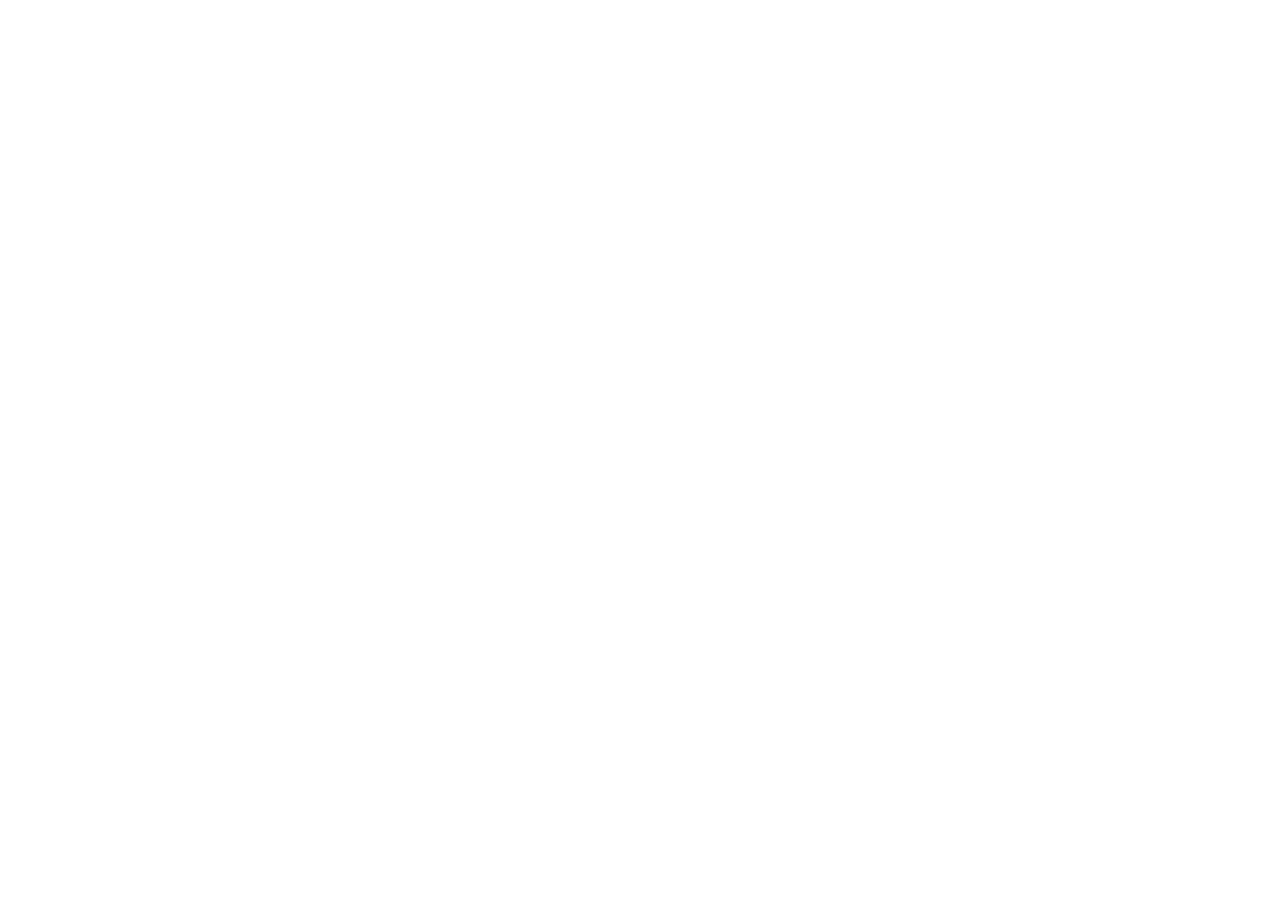
==== square-size.html @ bdc76dc2 "Feature/download-page" ====
<!DOCTYPE html>
<html lang="en">
  <head>
    <meta charset="UTF-8" />
    <meta name="viewport" content="width=device-width, initial-scale=1.0" />
    <title>Document</title>
    <link rel="stylesheet" href="styles/css/global.css" />
  </head>
  <body></body>
</html>
---- styles/css/global.css ----
.body {
  width: 1080px;
  height: 1920px;
  padding: 70px;
  position: relative;
}
.body .left-title {
  width: 70px;
  height: 100%;
  background-color: #000;
  display: flex;
  flex-direction: column;
  gap: 13px;
  align-items: center;
  position: absolute;
  left: 0;
  top: 70px;
  z-index: 106;
}
.body .left-title img {
  width: 26px;
  height: 444px;
}
.body .right-title {
  width: 70px;
  height: 100%;
  background-color: #000;
  display: flex;
  flex-direction: column;
  gap: 14px;
  align-items: center;
  position: absolute;
  right: 0;
  top: 20px;
  z-index: 101;
}
.body .right-title img {
  width: 26px;
  height: 444px;
}
.body .top-title {
  width: 100%;
  height: 70px;
  padding-left: 25px;
  background-color: #000;
  display: flex;
  justify-content: flex-start;
  align-items: center;
  position: absolute;
  top: 0;
}
.body .top-title img {
  width: 482px;
  height: 29px;
}
.body .bottom-title {
  width: 100%;
  height: 70px;
  padding-right: 30px;
  background-color: #000;
  display: flex;
  align-items: center;
  justify-content: flex-end;
  position: absolute;
  bottom: 0;
  right: 0;
  z-index: 102;
}
.body .bottom-title img {
  width: 482px;
  height: 29px;
}
.body .bottom-title .left-star {
  width: 15px;
  height: 15px;
  position: absolute;
  left: 30px;
}
.body .download-story {
  max-width: 1080px;
  width: 100%;
  height: 1620px;
  display: flex;
  flex-direction: column;
  justify-content: space-around;
  align-items: center;
}
.body .download-story .logo-wrapper {
  display: grid;
  place-items: center;
}
.body .download-story .logo-wrapper .logo {
  width: 630px;
  height: 172px;
  -o-object-fit: cover;
     object-fit: cover;
}
.body .download-story .text-wrapper {
  max-width: 710px;
  width: 100%;
  display: flex;
  flex-direction: column;
  align-items: center;
}
.body .download-story .text-wrapper .header {
  font-family: "firaGO-light";
  font-size: 32px;
  font-style: italic;
  line-height: 29px;
  text-align: left;
  color: #000;
  opacity: 0.8;
  transition: all ease 0.5s;
}
.body .download-story .text-wrapper .text {
  font-family: "Nika";
  font-size: 64px;
  font-weight: 400;
  line-height: 75px;
  text-align: center;
  margin-top: 36px;
  transition: 0.5s all ease;
}
.body .download-story .text-wrapper .text::before {
  content: "*";
  font-family: "Nika";
  margin-right: 15px;
  color: red;
}
.body .download-story .text-wrapper .text::after {
  content: "*";
  font-family: "Nika";
  margin-left: 15px;
  color: red;
}
.body .download-story .footer {
  display: flex;
  flex-direction: column;
  align-items: center;
}
.body .download-story .footer .header {
  padding: 10px;
  font-family: "firaGO-light";
  font-size: 32px;
  font-style: italic;
  line-height: 29px;
  text-align: left;
  color: #000;
  opacity: 0.8;
  transition: all ease 0.5s;
  border-bottom: 1px solid #898989;
}
.body .download-story .footer .link {
  font-family: "firaGo-regular";
  font-size: 32px;
  color: #000;
  margin-top: 8px;
}
.body .download-story .footer .qrcode {
  margin-top: 16px;
}

/* http://meyerweb.com/eric/tools/css/reset/ 
   v2.0 | 20110126
   License: none (public domain)
*/
*,
*::before,
*::after {
  margin: 0;
  padding: 0;
  box-sizing: border-box;
}

html,
body,
div,
span,
applet,
object,
iframe,
h1,
h2,
h3,
h4,
h5,
h6,
p,
blockquote,
pre,
a,
abbr,
acronym,
address,
big,
cite,
code,
del,
dfn,
em,
img,
ins,
kbd,
q,
s,
samp,
small,
strike,
strong,
sub,
sup,
tt,
var,
b,
u,
i,
center,
dl,
dt,
dd,
ol,
ul,
li,
fieldset,
form,
label,
legend,
table,
caption,
tbody,
tfoot,
thead,
tr,
th,
td,
article,
aside,
canvas,
details,
embed,
figure,
figcaption,
footer,
header,
hgroup,
menu,
nav,
output,
ruby,
section,
summary,
time,
mark,
audio,
video {
  margin: 0;
  padding: 0;
  border: 0;
  font-size: 100%;
  font: inherit;
  vertical-align: baseline;
  text-decoration: none;
}

/* HTML5 display-role reset for older browsers */
article,
aside,
details,
figcaption,
figure,
footer,
header,
hgroup,
menu,
nav,
section {
  display: block;
}

body {
  line-height: 1;
  font-family: "Work Sans", sans-serif;
}

ol,
ul {
  list-style: none;
}

blockquote,
q {
  quotes: none;
}

blockquote:before,
blockquote:after,
q:before,
q:after {
  content: "";
  content: none;
}

table {
  border-collapse: collapse;
  border-spacing: 0;
}

button {
  cursor: pointer;
}

@font-face {
  font-family: "firaGo-regular";
  src: url(../../assets/fonts/FiraGO_TTF_1001/Roman/FiraGO-Regular.ttf);
}
@font-face {
  font-family: "firaGo-medium";
  src: url(../../assets/fonts/FiraGO_TTF_1001/Roman/FiraGO-Medium.ttf);
}
@font-face {
  font-family: "firaGo-light";
  src: url(../../assets/fonts/FiraGO_TTF_1001/Roman/FiraGO-Light.ttf);
}
@font-face {
  font-family: "firaGo-extra-bold";
  src: url(../../assets/fonts/FiraGO_TTF_1001/Roman/FiraGO-ExtraBold.ttf);
}
@font-face {
  font-family: "firaGo-extra-light";
  src: url(../../assets/fonts/FiraGO_TTF_1001/Roman/FiraGO-ExtraLight.ttf);
}
@font-face {
  font-family: "firaGo-semiBold";
  src: url(../../assets/fonts/FiraGO_TTF_1001/Roman/FiraGO-SemiBold.ttf);
}
@font-face {
  font-family: "firago-italic-light";
  src: url(../../assets/fonts/FiraGO_TTF_1001/Italic/FiraGO-LightItalic.ttf);
}
@font-face {
  font-family: "Nika";
  src: url(../../assets/fonts/Nika-Regular.ttf);
}
body {
  height: 100vh;
  display: flex;
  justify-content: center;
  align-items: center;
  padding: 10px 70px;
  position: relative;
}
@media only screen and (max-width: 740px) {
  body {
    padding: 10px 50px;
  }
}
body .left-marquee {
  max-width: 64px;
  width: 100%;
  height: 100vh;
  display: flex;
  justify-content: center;
  align-items: center;
  overflow: hidden;
  background-color: #000;
  position: fixed;
  top: 0;
  left: 0;
}
body .left-marquee .left {
  width: 32px;
  margin: 0 auto;
  height: 100%;
}
body .left-marquee .left img {
  margin-bottom: 20px;
}
body .left-marquee .left .star {
  margin-right: 4px;
}
@media only screen and (max-width: 740px) {
  body .left-marquee {
    max-width: 30px;
  }
  body .left-marquee .left {
    width: 16px;
  }
  body .left-marquee .left img {
    width: 16px;
  }
}
body .right-marquee {
  max-width: 64px;
  width: 100%;
  height: 100vh;
  display: flex;
  justify-content: center;
  align-items: center;
  overflow: hidden;
  background-color: #000;
  position: fixed;
  top: 0;
  right: 0;
}
body .right-marquee .right {
  width: 32px;
  margin: 0 auto;
  height: 100%;
}
body .right-marquee .right img {
  margin-bottom: 20px;
}
body .right-marquee .right .star2 {
  margin-right: 4px;
}
@media only screen and (max-width: 740px) {
  body .right-marquee {
    max-width: 30px;
  }
  body .right-marquee .right {
    width: 16px;
  }
  body .right-marquee .right img {
    width: 16px;
  }
}
body .main-section.blur {
  filter: blur(4px);
}
body .main-section {
  max-width: 1440px;
  width: 100%;
  height: 80%;
  display: flex;
  gap: 20px;
  flex-direction: column;
  align-items: center;
}
body .main-section .logo-wrapper {
  padding: 5px 0;
  display: grid;
  place-items: center;
  cursor: pointer;
}
body .main-section .logo-wrapper img {
  max-width: 411.23px;
  width: 100%;
  transition: all ease 0.5s;
}
@media only screen and (max-width: 740px) {
  body .main-section .logo-wrapper img {
    transition: all ease 0.5s;
    max-width: 278px;
    width: 100%;
  }
}
body .main-section .ortskhobila.disabled {
  display: none;
}
body .main-section .ortskhobila.active {
  display: flex;
}
body .main-section .ortskhobila {
  max-width: 436px;
  width: 100%;
  position: relative;
  display: grid;
  place-items: center;
}
@media only screen and (max-width: 450px) {
  body .main-section .ortskhobila {
    margin-top: 70px;
  }
}
body .main-section .ortskhobila .cookie {
  max-width: 436px;
  width: 100%;
  cursor: pointer;
  transition: 0.5s all ease;
}
body .main-section .ortskhobila .cookie:hover {
  transform: scale(1.03);
  transition: 0.5s all ease;
}
body .main-section .ortskhobila .price-tag {
  position: absolute;
  right: 0px;
  top: 30%;
  max-width: 151.4px;
  width: 100%;
}
@media only screen and (max-width: 450px) {
  body .main-section .ortskhobila .price-tag {
    max-width: 108px;
    height: 70px;
    top: 15px;
    right: 5px;
  }
}
body .main-section .click-text p {
  font-family: "firaGo-light";
  font-size: 20px;
  font-style: italic;
  font-weight: 200;
  line-height: 29px;
  letter-spacing: 0em;
  text-align: center;
  cursor: pointer;
}
body .main-section .click-text.disabled {
  display: none;
}
body .main-section .social-wrap {
  width: 90%;
  display: flex;
  justify-content: flex-start;
  align-items: flex-start;
  margin-top: 40px;
}
@media only screen and (max-width: 740px) {
  body .main-section .social-wrap {
    justify-content: center;
  }
  body .main-section .social-wrap .facebook a img {
    width: 44px;
    height: 44px;
  }
}
@media only screen and (max-width: 740px) and (max-width: 450px) {
  body .main-section .social-wrap .facebook a img {
    width: 36px;
    height: 36px;
  }
}
@media only screen and (max-width: 740px) {
  body .main-section .social-wrap .instagram a img {
    width: 44px;
    height: 44px;
  }
}
@media only screen and (max-width: 740px) and (max-width: 450px) {
  body .main-section .social-wrap .instagram a img {
    width: 36px;
    height: 36px;
  }
}
body .popup-wrapper {
  display: none;
  max-width: 662px;
  width: 100%;
  height: 331px;
  position: absolute;
  top: 50%;
  left: 50%;
  transform: translate(-50%, -50%);
  padding: 0 26px;
  background-color: #fff;
  border: solid 2px #000;
  border-radius: 24px;
  justify-content: center;
  flex-direction: column;
  align-items: center;
  z-index: 100;
}
@media only screen and (max-width: 780px) {
  body .popup-wrapper {
    max-width: 500px;
  }
}
@media only screen and (max-width: 570px) {
  body .popup-wrapper {
    max-width: 322px;
    min-height: 443px;
  }
}
@media only screen and (max-width: 400px) {
  body .popup-wrapper {
    max-width: 280px;
    min-height: 443px;
    padding: 0 13px;
  }
}
@media only screen and (max-width: 340px) {
  body .popup-wrapper {
    max-width: 200px;
    min-height: 343px;
    padding: 0 13px;
  }
}
body .popup-wrapper .download-button {
  width: 168px;
  height: 47px;
  display: grid;
  place-items: center;
  font-family: "firaGo-medium";
  font-size: 24px;
  border: solid 2px #000;
  border-radius: 15px;
  margin-top: 44px;
  cursor: pointer;
  transition: 0.4s all ease;
}
body .popup-wrapper .download-button:hover {
  background-color: #000;
  color: #fff;
  box-shadow: rgba(0, 0, 0, 0.24) 0px 3px 8px;
}
@media only screen and (max-width: 340px) {
  body .popup-wrapper .download-button {
    width: 100px;
    font-size: 14px;
  }
}
body .popup-wrapper .close {
  align-self: flex-end;
  cursor: pointer;
  transition: 0.4s all ease;
}
body .popup-wrapper .close .close-btn {
  font-family: "firaGo-medium";
  font-size: 26px;
  font-weight: 400;
  transition: all ease 0.3s;
}
body .popup-wrapper .close .close-btn:hover {
  color: red;
}
body .popup-wrapper .select-format .instruction {
  font-family: "firaGo-medium";
  font-size: 24px;
  margin-top: 14px;
}
@media only screen and (max-width: 340px) {
  body .popup-wrapper .select-format .instruction {
    font-size: 17px;
  }
}
body .popup-wrapper .formats-wrap {
  display: flex;
  border: solid 2px #000;
  border-radius: 24px;
  margin-top: 25px;
  transition: all ease 0.4s;
}
body .popup-wrapper .formats-wrap:hover {
  box-shadow: rgba(0, 0, 0, 0.24) 0px 3px 8px;
}
@media only screen and (max-width: 740px) {
  body .popup-wrapper .formats-wrap {
    max-width: 450px;
    width: 100%;
  }
}
@media only screen and (max-width: 570px) {
  body .popup-wrapper .formats-wrap {
    max-width: 343px;
    flex-direction: column;
    align-items: center;
  }
}
body .popup-wrapper .formats-wrap .format {
  width: 280px;
  height: 77px;
  display: grid;
  place-items: center;
  border-right: solid 2px #000;
  border-radius: 20px 0 0 20px;
  cursor: pointer;
  transition: 0.4s all ease;
}
@media only screen and (max-width: 570px) {
  body .popup-wrapper .formats-wrap .format {
    width: 100%;
    border-right: 0;
    border-bottom: solid 2px #000;
    border-radius: 21px 21px 0 0;
  }
}
@media only screen and (max-width: 340px) {
  body .popup-wrapper .formats-wrap .format {
    height: 60px;
  }
}
body .popup-wrapper .formats-wrap .format h4 {
  font-family: "firaGo-regular";
  font-size: 24px;
}
@media only screen and (max-width: 740px) {
  body .popup-wrapper .formats-wrap .format h4 {
    font-size: 18px;
  }
}
@media only screen and (max-width: 570px) {
  body .popup-wrapper .formats-wrap .format h4 {
    font-size: 20px;
  }
}
@media only screen and (max-width: 340px) {
  body .popup-wrapper .formats-wrap .format h4 {
    font-size: 15px;
  }
}
body .popup-wrapper .formats-wrap .format p {
  font-family: "firaGo-light";
  font-size: 15px;
}
@media only screen and (max-width: 570px) {
  body .popup-wrapper .formats-wrap .format p {
    font-size: 13px;
  }
}
body .popup-wrapper .formats-wrap .format.selected {
  background-color: #000;
  color: #fff;
}
body .popup-wrapper .formats-wrap .format1 {
  width: 280px;
  height: 77px;
  display: grid;
  place-items: center;
  cursor: pointer;
  border-radius: 0 20px 20px 0;
  transition: 0.4s all ease;
}
@media only screen and (max-width: 340px) {
  body .popup-wrapper .formats-wrap .format1 {
    height: 60px;
  }
}
@media only screen and (max-width: 570px) {
  body .popup-wrapper .formats-wrap .format1 {
    width: 100%;
    border: 0;
    border-radius: 0 0 21px 21px;
  }
}
body .popup-wrapper .formats-wrap .format1 h4 {
  font-family: "firaGo-regular";
  font-size: 24px;
}
@media only screen and (max-width: 740px) {
  body .popup-wrapper .formats-wrap .format1 h4 {
    font-size: 18px;
  }
}
@media only screen and (max-width: 340px) {
  body .popup-wrapper .formats-wrap .format1 h4 {
    font-size: 15px;
  }
}
body .popup-wrapper .formats-wrap .format1 p {
  font-family: "firaGo-light";
  font-size: 15px;
}
body .popup-wrapper .formats-wrap .format1.selected {
  background-color: #000;
  color: #fff;
}
body .popup-wrapper.active {
  display: flex;
  animation: 1s ease-in popup;
}
body .overlay {
  display: none;
}
body .overlay.active {
  width: 100%;
  height: 100vh;
  display: block;
  position: absolute;
  top: 0;
  left: 0;
  z-index: 10;
}

.random-message {
  max-width: 860px;
  width: 100%;
  min-height: 435px;
  display: flex;
  flex-direction: column;
  justify-content: space-between;
}
.random-message .open-new.none {
  opacity: 0;
}
.random-message .open-new {
  max-width: 200px;
  width: 100%;
  height: 20px;
  display: flex;
  align-items: center;
  gap: 4px;
  cursor: pointer;
  margin-top: 54px;
  margin-left: 34px;
}
@media only screen and (max-width: 740px) {
  .random-message .open-new {
    margin-left: 0;
  }
}
.random-message .open-new p {
  font-family: "firago-italic-light";
  opacity: 70%;
}
@media only screen and (max-width: 740px) {
  .random-message .open-new p {
    font-size: 11px;
  }
}
.random-message .open-new .image-svg {
  height: 20px;
  display: grid;
  place-items: center;
}
.random-message .open-new .image-svg img {
  opacity: 100%;
}
@media only screen and (max-width: 740px) {
  .random-message .open-new .image-svg img {
    width: 10px;
    height: 10px;
  }
}
.random-message .cookie-meesage {
  width: 100%;
  display: flex;
  justify-content: center;
  align-items: flex-start;
  margin-top: 70px;
}
.random-message .cookie-meesage .message {
  font-family: "Nika";
  font-size: 48px;
  font-weight: 400;
  line-height: 51px;
  text-align: center;
  padding: 5px;
  transition: 0.5s all ease;
}
.random-message .cookie-meesage .message::before {
  content: "*";
  font-family: "Nika";
  margin-right: 15px;
  color: red;
}
.random-message .cookie-meesage .message::after {
  content: "*";
  font-family: "Nika";
  margin-left: 15px;
  color: red;
}
@media only screen and (min-width: 740px) and (max-width: 1280px) {
  .random-message .cookie-meesage .message {
    font-size: 39px;
  }
}
@media only screen and (max-width: 740px) {
  .random-message .cookie-meesage .message {
    font-size: 30px;
    line-height: 36px;
  }
}
@media only screen and (max-width: 450px) {
  .random-message .cookie-meesage .message {
    font-size: 24px;
  }
}
.random-message .download {
  width: 100%;
  display: grid;
  place-items: center;
  gap: 10px;
  cursor: pointer;
  margin-top: 50px;
}
.random-message .download p {
  font-family: "firaGO-light";
  font-size: 24px;
  font-style: italic;
  line-height: 29px;
  text-align: left;
  color: #000;
  opacity: 0.8;
  transition: all ease 0.5s;
}
@media only screen and (max-width: 740px) {
  .random-message .download p {
    font-size: 20px;
    transition: all ease 0.5s;
  }
}
.random-message .download img {
  transition: all ease 0.5s;
}
@media only screen and (max-width: 740px) {
  .random-message .download img {
    transition: all ease 0.5s;
    width: 66px;
    height: 42px;
  }
}

.random-message.disabled {
  display: none;
}

@keyframes popup {
  0% {
    scale: 0;
    opacity: 0;
  }
  100% {
    scale: 1;
    opacity: 1;
  }
}/*# sourceMappingURL=global.css.map */
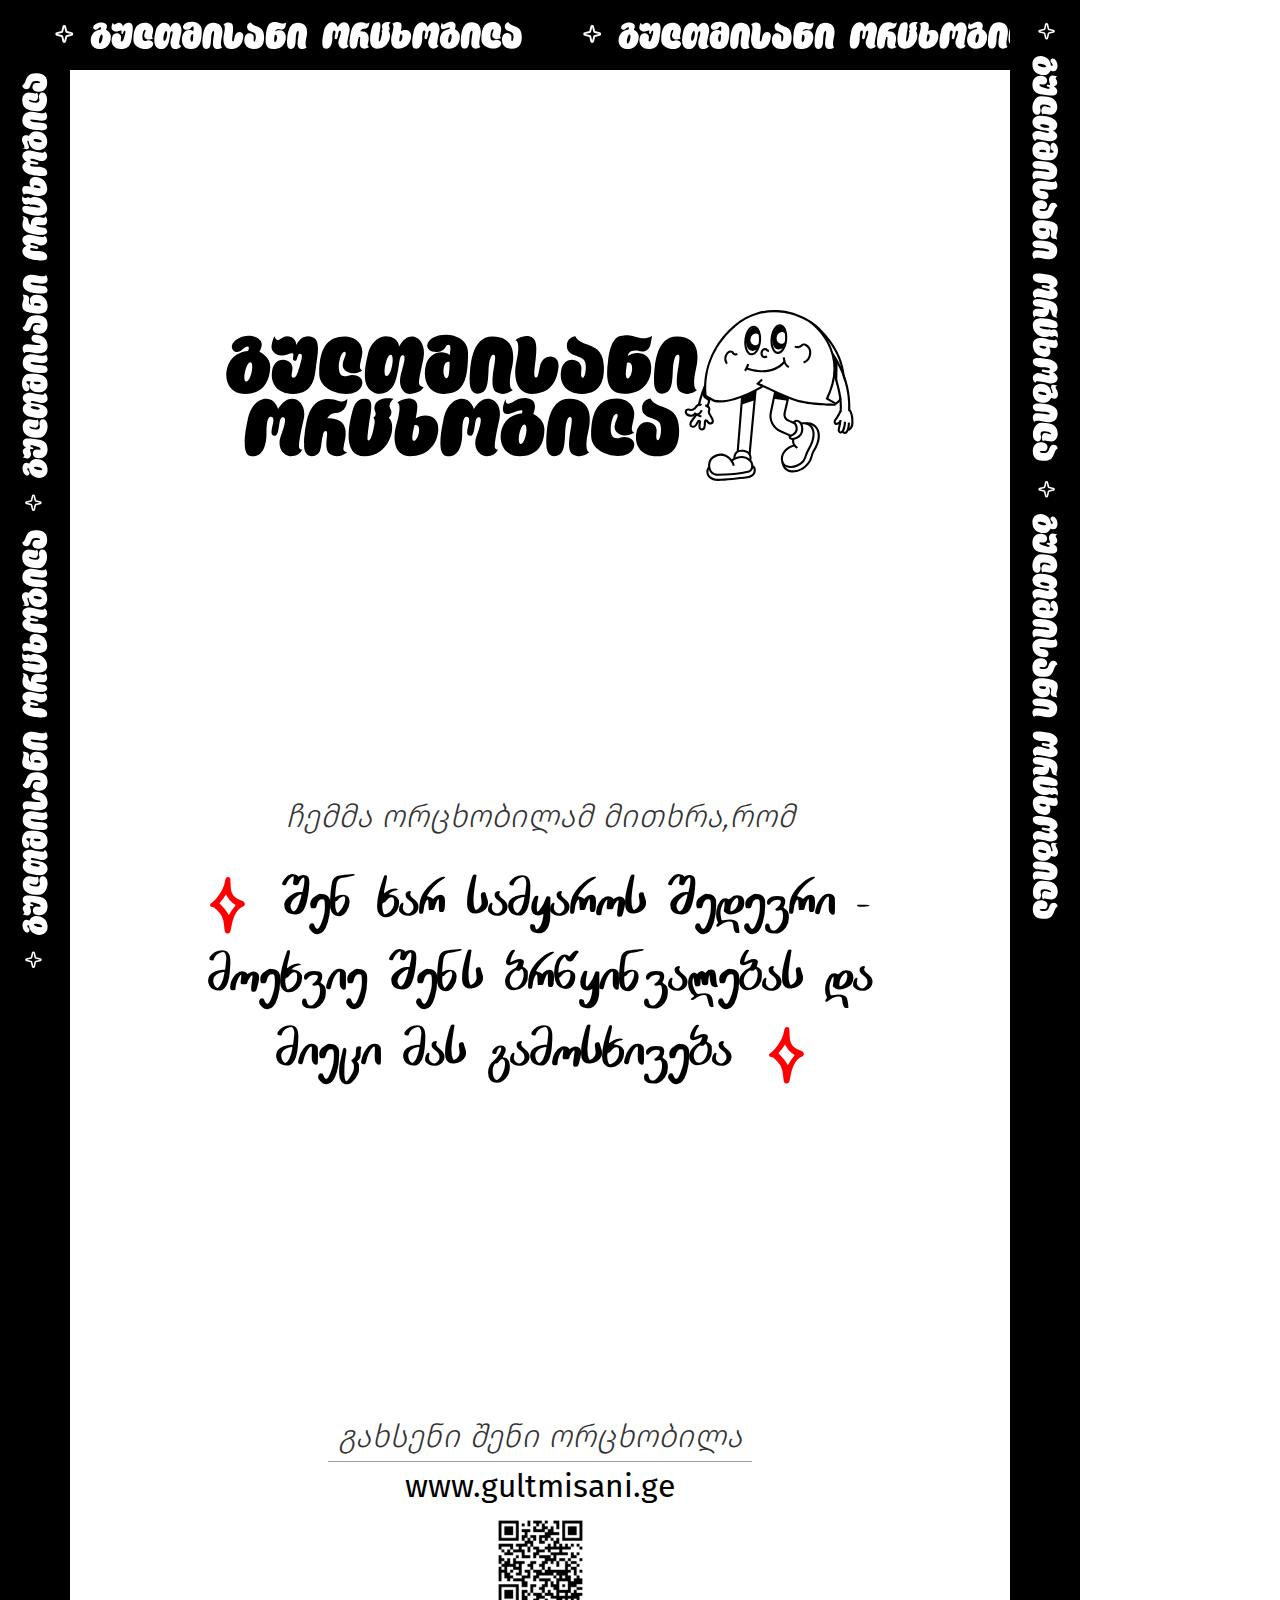
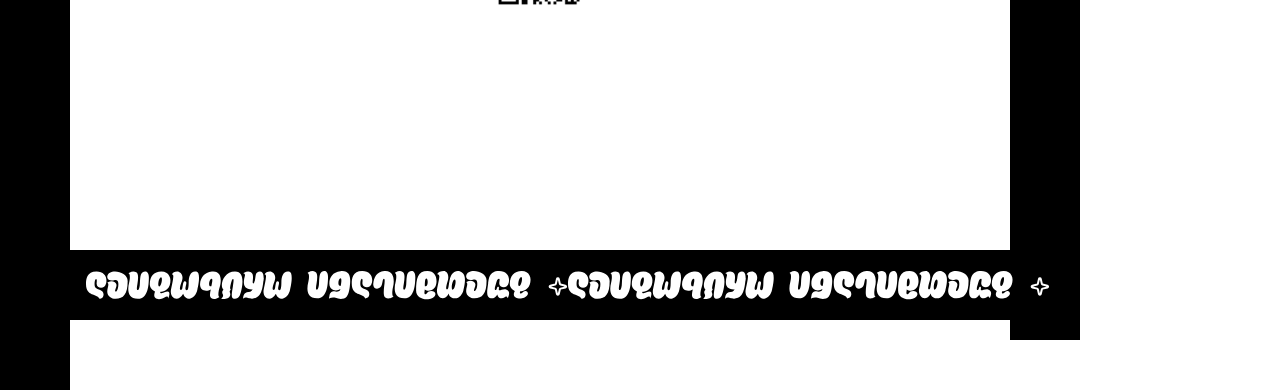
==== commit 9b037b96: "Feature/download-page" ====
--- a/square-size.html
+++ b/square-size.html
@@ -6,5 +6,46 @@
     <title>Document</title>
     <link rel="stylesheet" href="styles/css/global.css" />
   </head>
-  <body></body>
+
+  <body class="body">
+    <div class="left-title">
+      <img src="./assets/images/gultmisani-logo.svg" alt="logo" />
+      <img src="./assets/images/gultmisani-logo.svg" alt="logo" />
+    </div>
+    <div class="right-title">
+      <img src="./assets/images/gultmisani-logo-2.svg" alt="logo" />
+      <img src="./assets/images/gultmisani-logo-2.svg" alt="logo" />
+    </div>
+    <div class="top-title">
+      <img src="./assets/images/gultmisani-logo-3.svg" alt="logo" />
+      <img src="./assets/images/gultmisani-logo-3.svg" alt="logo" />
+    </div>
+    <div class="bottom-title">
+      <img src="./assets/images/gultmisani-logo-4.svg" alt="logo" />
+      <img src="./assets/images/gultmisani-logo-4.svg" alt="logo" />
+    </div>
+    <section class="download-story">
+      <div class="logo-wrapper">
+        <img
+          class="logo"
+          src="./assets/images/logo.svg"
+          alt="gultmisani ortskhobila logo"
+        />
+      </div>
+      <div class="text-wrapper">
+        <h3 class="header">ჩემმა ორცხობილამ მითხრა,რომ</h3>
+        <p class="text">
+          შენ ხარ სამყაროს შედევრი - მოეხვიე შენს ბრწყინვალებას და მიეცი მას
+          გამოსხივება
+        </p>
+      </div>
+      <footer class="footer">
+        <h3 class="header">გახსენი შენი ორცხობილა</h3>
+        <a class="link" href="#">www.gultmisani.ge</a>
+        <div class="qrcode">
+          <img src="./assets/images/QR.svg" alt="QR code" />
+        </div>
+      </footer>
+    </section>
+  </body>
 </html>
--- a/styles/css/global.css
+++ b/styles/css/global.css
@@ -4,6 +4,12 @@
   padding: 70px;
   position: relative;
 }
+@media only screen and (max-width: 1200px) and (max-height: 1200px) {
+  .body {
+    width: 1200px;
+    height: 1200px;
+  }
+}
 .body .left-title {
   width: 70px;
   height: 100%;
@@ -21,6 +27,16 @@
   width: 26px;
   height: 444px;
 }
+@media only screen and (max-width: 1200px) and (max-height: 1200px) {
+  .body .left-title {
+    height: 1100px;
+    padding-top: 36px;
+  }
+  .body .left-title img {
+    width: 30px;
+    height: 523px;
+  }
+}
 .body .right-title {
   width: 70px;
   height: 100%;
@@ -38,6 +54,17 @@
   width: 26px;
   height: 444px;
 }
+@media only screen and (max-width: 1200px) and (max-height: 1200px) {
+  .body .right-title {
+    height: 1150px;
+    padding-top: 36px;
+    top: 0;
+  }
+  .body .right-title img {
+    width: 30px;
+    height: 523px;
+  }
+}
 .body .top-title {
   width: 100%;
   height: 70px;
@@ -50,8 +77,20 @@
   top: 0;
 }
 .body .top-title img {
-  width: 482px;
+  width: 100%;
   height: 29px;
+}
+@media only screen and (max-width: 1200px) and (max-height: 1200px) {
+  .body .top-title {
+    width: 1150px;
+    left: 0;
+    top: 0;
+    gap: 25px;
+  }
+  .body .top-title img {
+    height: 31px;
+    width: 526px;
+  }
 }
 .body .bottom-title {
   width: 100%;
@@ -76,6 +115,17 @@
   position: absolute;
   left: 30px;
 }
+@media only screen and (max-width: 1200px) and (max-height: 1200px) {
+  .body .bottom-title {
+    right: 0;
+    bottom: 0;
+    gap: 35px;
+  }
+  .body .bottom-title img {
+    height: 31px;
+    width: 526px;
+  }
+}
 .body .download-story {
   max-width: 1080px;
   width: 100%;
@@ -84,6 +134,12 @@
   flex-direction: column;
   justify-content: space-around;
   align-items: center;
+}
+@media only screen and (max-width: 1200px) and (max-height: 1200px) {
+  .body .download-story {
+    width: 1200px;
+    height: 1200px;
+  }
 }
 .body .download-story .logo-wrapper {
   display: grid;
@@ -354,6 +410,11 @@
     padding: 10px 50px;
   }
 }
+@media screen and (max-height: 800px) {
+  body {
+    height: auto;
+  }
+}
 body .left-marquee {
   max-width: 64px;
   width: 100%;
@@ -433,6 +494,7 @@
   height: 80%;
   display: flex;
   gap: 20px;
+  justify-content: center;
   flex-direction: column;
   align-items: center;
 }
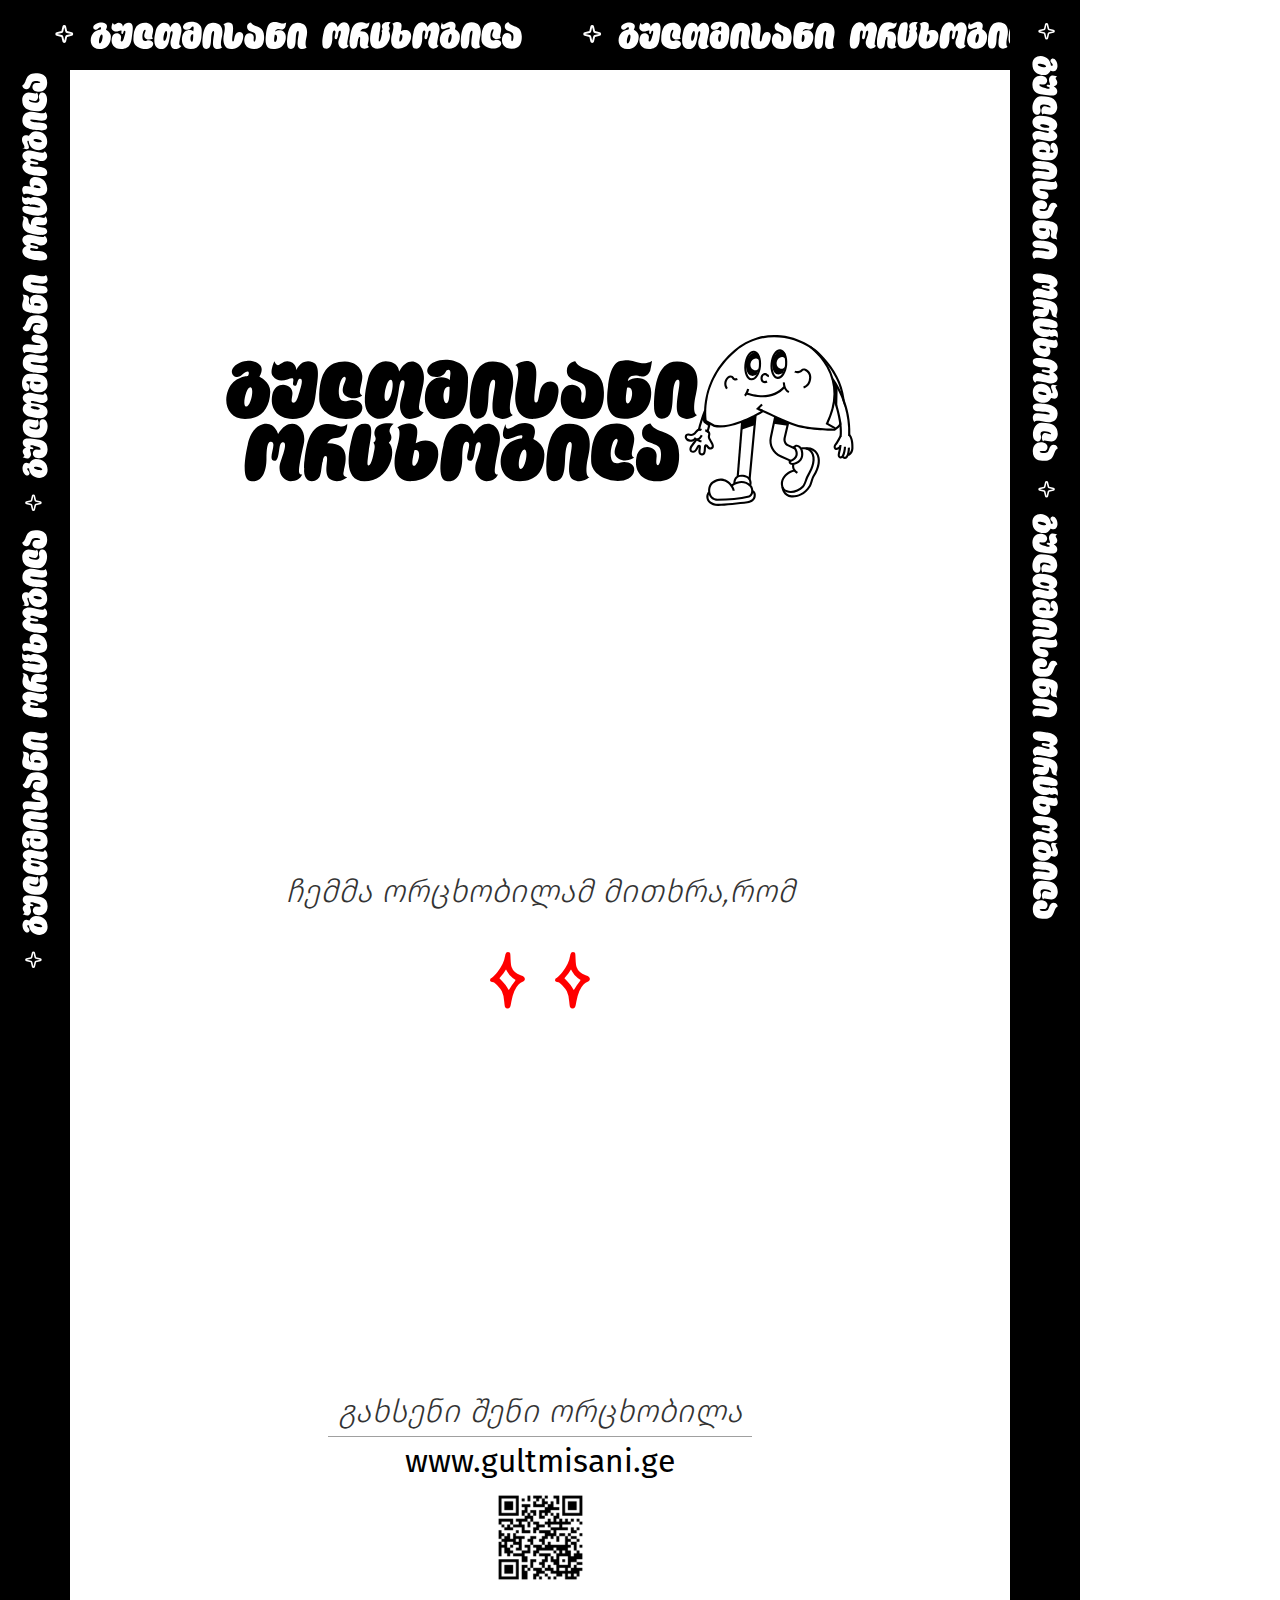
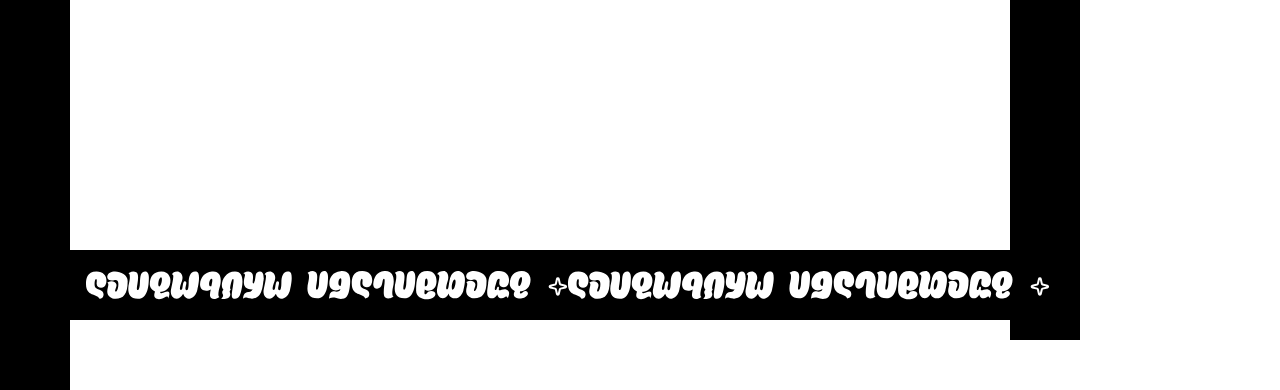
==== commit 68e2eecd: "Feature/data-transfer" ====
--- a/square-size.html
+++ b/square-size.html
@@ -47,5 +47,7 @@
         </div>
       </footer>
     </section>
+
+    <script src="./js/transferData.js"></script>
   </body>
 </html>
--- a/styles/css/global.css
+++ b/styles/css/global.css
@@ -820,7 +820,7 @@
 }
 body .popup-wrapper.active {
   display: flex;
-  animation: 1s ease-in popup;
+  animation: 0.5s ease-in popup;
 }
 body .overlay {
   display: none;
